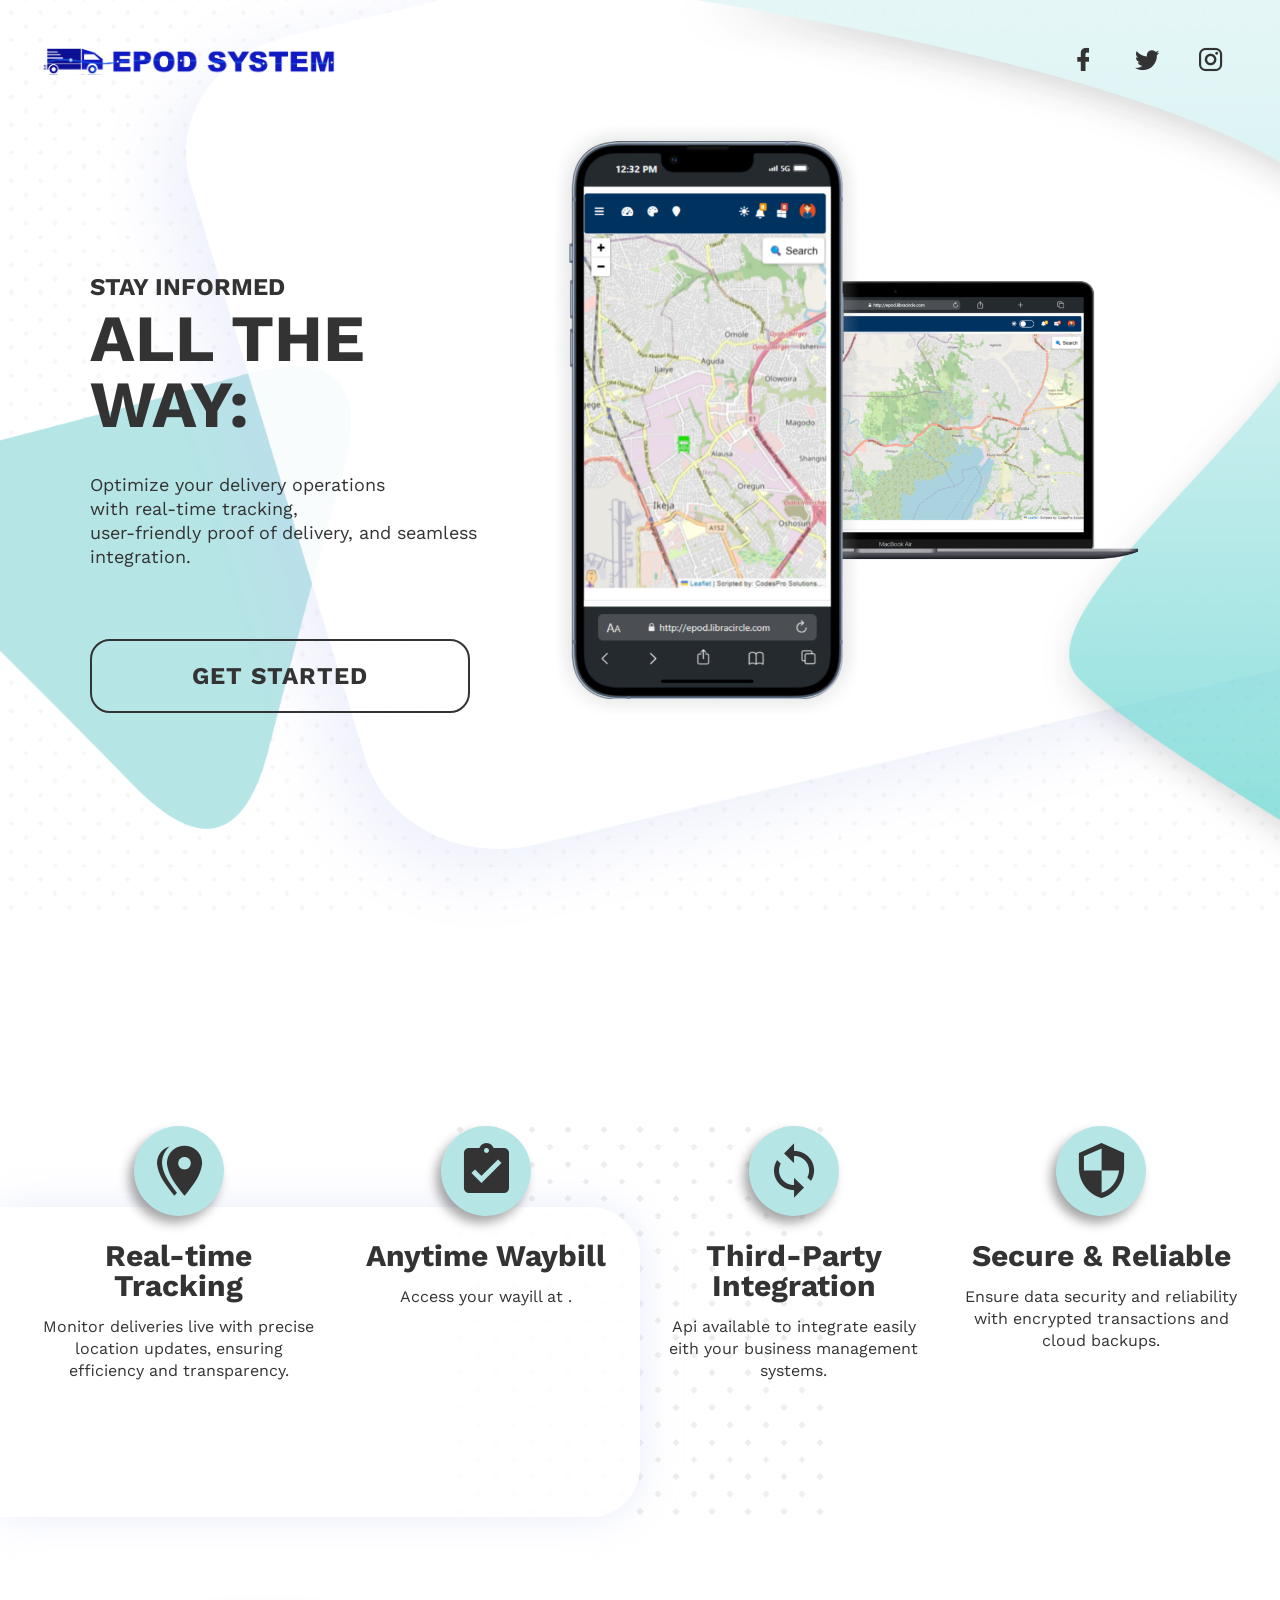
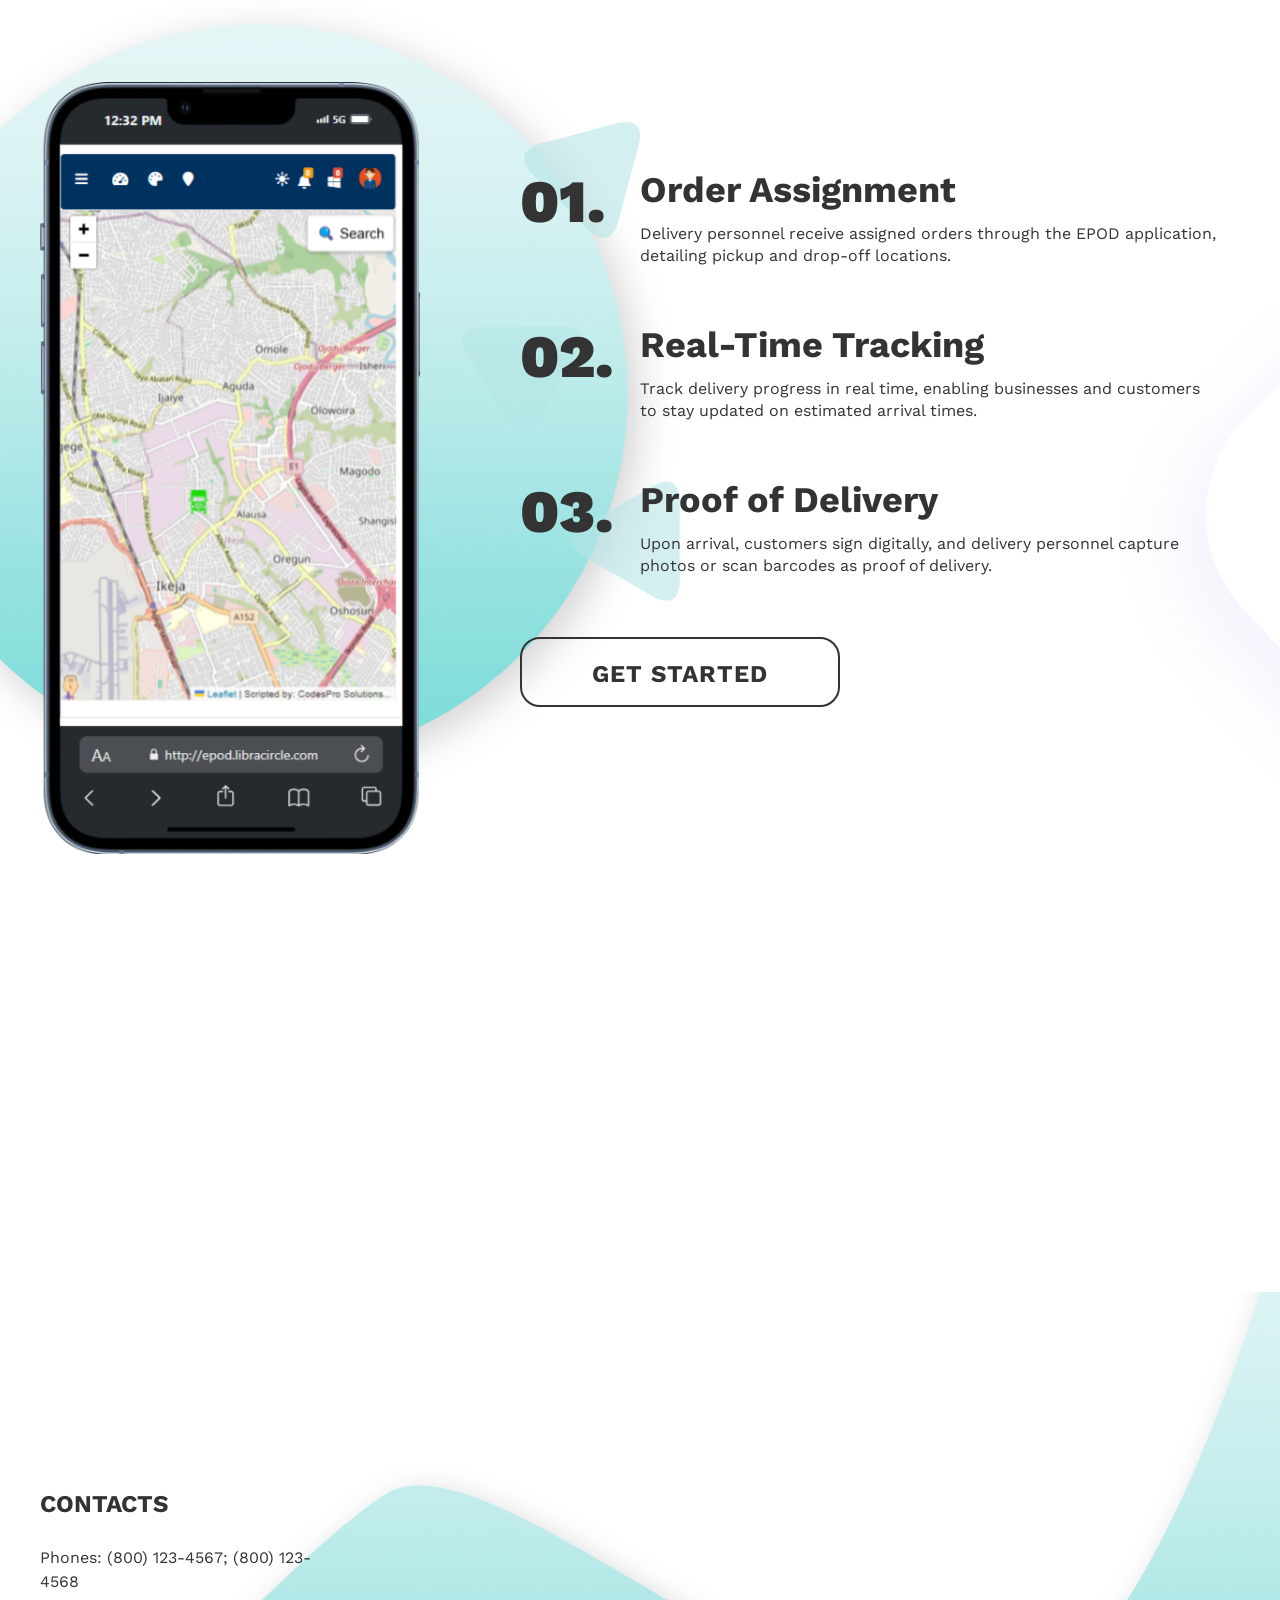
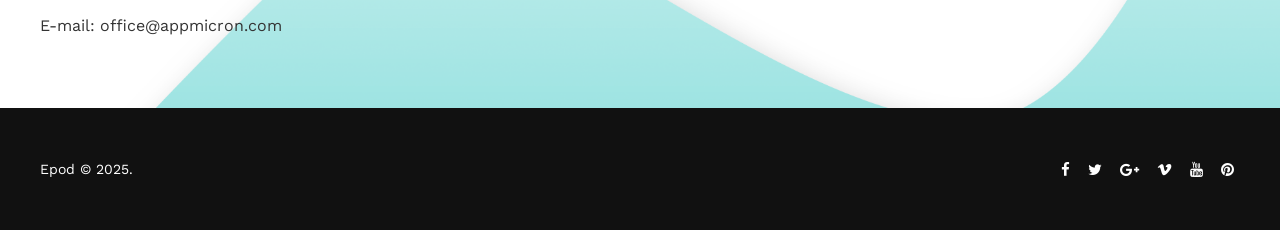
==== index.html @ 81d28277 "first commit" ====
<!DOCTYPE html>
<html>

<head>
	<meta charset="UTF-8">
	<title>EPOD Application - Revolutionizing Logistics and Delivery Efficiency</title>
	<meta name="viewport" content="width=device-width, initial-scale=1.0">
	<meta name="description"
		content="EPOD: Revolutionizing logistics with real-time delivery tracking, eco-friendly proof of delivery, route optimization, and seamless integration. Maximize efficiency and customer satisfaction with EPOD's customizable features tailored to your logistics needs.">
	<meta name="keywords"
		content="EPOD, delivery app, logistics solution, proof of delivery, real-time tracking, route optimization, eco-friendly delivery, logistics management, customizable delivery software, courier app, supply chain optimization, delivery tracking app">
	<meta name="author" content="Libra Circle">
	<meta name="robots" content="index, follow">
	<meta name="theme-color" content="#317EFB">
	<meta name="apple-mobile-web-app-capable" content="yes">
	<meta name="apple-mobile-web-app-status-bar-style" content="black-translucent">

	<!-- Open Graph (OG) Tags -->
	<meta property="og:title" content="EPOD Application - Revolutionizing Logistics" />
	<meta property="og:description"
		content="Streamline your logistics operations with EPOD: Real-time delivery tracking, eco-friendly proof of delivery, and customizable features for efficiency and growth." />
	<meta property="og:type" content="website" />
	<meta property="og:url" content="https://yourwebsite.com/" />
	<meta property="og:image" content="https://yourwebsite.com/assets/img/logo/og-image.png" />

	<!-- Twitter Card Tags -->
	<meta name="twitter:card" content="summary_large_image">
	<meta name="twitter:title" content="EPOD Application - Revolutionizing Logistics">
	<meta name="twitter:description"
		content="Optimize your logistics with EPOD: The ultimate app for real-time tracking, eco-friendly proof of delivery, and more." />
	<meta name="twitter:image" content="https://yourwebsite.com/assets/img/logo/twitter-image.png">
	<link rel="shortcut icon" href="./images/logoonly.png" type="image/x-icon">
	<meta name="twitter:creator" content="@YourTwitterHandle">
	<link rel="stylesheet" type="text/css" href="css/animate.css">
	<link rel="stylesheet" type="text/css" href="css/bootstrap.min.css">
	<link rel="stylesheet" type="text/css" href="css/font-awesome.min.css">
	<link rel="stylesheet" type="text/css" href="css/materialdesignicons.min.css">
	<link rel="stylesheet" type="text/css" href="lib/slick/slick.css">
	<link rel="stylesheet" type="text/css" href="lib/slick/slick-theme.css">
	<link rel="stylesheet" type="text/css" href="css/light-color.css">
	<link rel="stylesheet" type="text/css" href="css/style.css">
	<link rel="stylesheet" type="text/css" href="css/responsive.css">
</head>


<body>



	<div class="wrapper">

		<div class="overlay"></div>
		<div class="spinner">
			<div class="double-bounce1"></div>
			<div class="double-bounce2"></div>
		</div>

		<header>
			<div class="custom-container">
				<div class="header-data">
					<div class="logo">
						<a href="#" title=""><img src="images/logo1.png" alt=""></a>
					</div>
					<div class="mobile-menu-btn">
						<a href="#" title=""><i class="fa fa-bars"></i></a>
					</div><!-- mobile-menu-btn end-->
					<div class="up-social-links">
						<ul>
							<li><a href="#" title=""><i class="mdi mdi-facebook"></i></a></li>
							<li><a href="#" title=""><i class="mdi mdi-twitter"></i></a></li>
							<li><a href="#" title=""><i class="mdi mdi-instagram"></i></a></li>
						</ul>
					</div>
					<nav>
						<ul>
							<!-- <li><a href="#features" title="">Features</a></li>
							<li><a href="#about" title="">About</a></li>
							<li><a href="#services" title="">Services</a></li>
							<li><a href="#pricing" title="">Pricing</a></li>
							<li><a href="#testimonial" title="">Testimonials</a></li>
							<li><a href="#news" title="">News</a></li> -->
						</ul>
					</nav>
				</div><!--header-data end-->
			</div>
		</header><!--header end-->

		<!-- <div class="responsive-mobile-menu">
			<span class="close-menu"><i class="mdi mdi-close"></i></span>
			<div class="mobile-menu">
				<ul>
					<li><a href="#features" title="">Features</a></li>
					<li><a href="#about" title="">About</a></li>
					<li><a href="#services" title="">Services</a></li>
					<li><a href="#pricing" title="">Pricing</a></li>
					<li><a href="#testimonial" title="">Testimonials</a></li>
					<li><a href="#news" title="">News</a></li>
				</ul>
			</div>
		<ul class="mb-social-links">
			<li><a href="#" title=""><i class="mdi mdi-facebook"></i></a></li>
			<li><a href="#" title=""><i class="mdi mdi-twitter"></i></a></li>
			<li><a href="#" title=""><i class="mdi mdi-instagram"></i></a></li>
		</ul>
		<div class="mb-copyright-text">
			<p>© AppMicron 2018. All Rights Reseverd Design by Paul Murren</p>
		</div>
	</div> -->



		<section class="main-section">
			<div class="custom-container">
				<div class="main-section-data">
					<div class="row">
						<div class="col-lg-5">
							<div class="banner-text">
								<h3>Stay Informed </h3>
								<h2>All the Way:</h2>
								<p>Optimize your delivery operations <br />with real-time tracking, <br />
									user-friendly proof of
									delivery, and seamless
									integration.</p>
								<a href="./login.html" title="">Get Started</a>
							</div><!--banner-text end-->
						</div>
						<div class="col-lg-6">
							<div class="banner-imgs">
								<img src="images/resources/banner-img.png" alt="">
							</div><!--banner-imgs end-->
						</div>
					</div>
				</div><!--main-section-data end-->
			</div>
		</section>


		<section class="features" id="features">
			<div class="custom-container">
				<div class="features-sec">
					<div class="row">
						<div class="col-lg-3 col-md-4 col-sm-6 col-12">
							<div class="feature">
								<div class="feature-icon">
									<span><i class="mdi mdi-map-marker-multiple"></i></span>
								</div><!--feature-icon end-->
								<div class="feature-info">
									<h3>Real-time Tracking</h3>
									<p>Monitor deliveries live with precise location updates, ensuring efficiency and
										transparency.</p>
								</div><!--feature-info end-->
							</div><!--feature end-->
						</div>
						<div class="col-lg-3 col-md-4 col-sm-6 col-12">
							<div class="feature">
								<div class="feature-icon">
									<span><i class="mdi mdi-clipboard-check"></i></span>
								</div><!--feature-icon end-->
								<div class="feature-info">
									<h3>Anytime Waybill</h3>
									<p>Access your wayill at .
									</p>
								</div><!--feature-info end-->
							</div><!--feature end-->
						</div>
						<div class="col-lg-3 col-md-4 col-sm-6 col-12">
							<div class="feature">
								<div class="feature-icon">
									<span><i class="mdi mdi-sync"></i></span>
								</div><!--feature-icon end-->
								<div class="feature-info">
									<h3>Third-Party Integration</h3>
									<p>Api available to integrate easily eith your business management systems.
									</p>
								</div><!--feature-info end-->
							</div><!--feature end-->
						</div>
						<div class="col-lg-3 col-md-4 col-sm-6 col-12">
							<div class="feature">
								<div class="feature-icon">
									<span><i class="mdi mdi-security"></i></span>
								</div><!--feature-icon end-->
								<div class="feature-info">
									<h3>Secure & Reliable</h3>
									<p>Ensure data security and reliability with encrypted transactions and cloud
										backups.</p>
								</div><!--feature-info end-->
							</div><!--feature end-->
						</div>
					</div>
				</div><!--features-sec end-->
			</div>
		</section>


		<section class="about" id="about">
			<div class="fixed-bg bg3"></div>
			<div class="custom-container">
				<div class="about-sec">
					<div class="row">
						<div class="col-lg-4">
							<div class="about-img">
								<img src="images/resources/srv-img1.png" alt="">
							</div><!--srvc-img end-->
						</div>
						<div class="col-lg-8">
							<div class="about-list">
								<div class="about-info">
									<div class="about-num">
										<span>01.</span>
									</div><!--service-num end-->
									<div class="abt-info">
										<h3>Order Assignment</h3>
										<p>Delivery personnel receive assigned orders through the EPOD application,
											detailing pickup and drop-off locations.</p>
									</div><!--srvc-info end-->
								</div>
								<div class="about-info">
									<div class="about-num st2">
										<span>02.</span>
									</div><!--service-num end-->
									<div class="abt-info">
										<h3>Real-Time Tracking</h3>
										<p>Track delivery progress in real time, enabling businesses and customers to
											stay updated on estimated arrival times.</p>
									</div><!--srvc-info end-->
								</div>
								<div class="about-info">
									<div class="about-num st3">
										<span>03.</span>
									</div><!--service-num end-->
									<div class="abt-info">
										<h3>Proof of Delivery</h3>
										<p>Upon arrival, customers sign digitally, and delivery personnel capture photos
											or scan barcodes as proof of delivery.</p>
									</div><!--srvc-info end-->
								</div>
								<a href="#" title="">get started</a>
							</div><!--services-list end-->
						</div>
					</div>
				</div><!--services-sec end-->
			</div>
		</section>

		<!-- 
		<section class="services" id="services">
			<div class="fixed-bg bg4"></div>
			<div class="custom-container">
				<div class="services-sec">
					<div class="row">
						<div class="col-lg-4 no-pd">
							<div class="services-list">
								<div class="service-details">
									<span><i class="mdi mdi-checkbox-marked-circle-outline"></i></span>
									<div class="service-info">
										<h3>Morbi purus diam</h3>
										<p>In ipsum nisl, congue et diam eu, suscipit pulvinar nisl. Suspendisse
											accumsan ultricies mi gravida hendrerit. </p>
									</div>
								</div>
								<div class="service-details">
									<span><i class="mdi mdi-checkbox-marked-circle-outline"></i></span>
									<div class="service-info">
										<h3>Vestibulum sceleri</h3>
										<p>In ipsum nisl, congue et diam eu, suscipit pulvinar nisl. Suspendisse
											accumsan ultricies mi gravida hendrerit. </p>
									</div>
								</div>
								<div class="service-details">
									<span><i class="mdi mdi-checkbox-marked-circle-outline"></i></span>
									<div class="service-info">
										<h3>Morbi purus diam</h3>
										<p>In ipsum nisl, congue et diam eu, suscipit pulvinar nisl. Suspendisse
											accumsan ultricies mi gravida hendrerit. </p>
									</div>
								</div>
								<div class="service-details">
									<span><i class="mdi mdi-checkbox-marked-circle-outline"></i></span>
									<div class="service-info">
										<h3>Vestibulum sceleri</h3>
										<p>In ipsum nisl, congue et diam eu, suscipit pulvinar nisl. Suspendisse
											accumsan ultricies mi gravida hendrerit. </p>
									</div>
								</div>
							</div>
	</div>
	<div class="col-lg-8">
		<div class="main-srv-sec">
			<div class="service-img">
				<img src="images/resources/watch-shape.png" alt="">
				<a href="https://www.youtube.com/watch?v=0ZzE6JLChEQ" title="" class="html5lightbox"><img
						src="images/play.png" alt=""></a>
			</div>
			<div class="service-main-info">
				<h3>It’s easier than ease. </h3>
				<p>Morbi posuere aliquet ante, nec mollis mi bibendum vestibulum. Mauris dapibus
					tortor mi, in posuere augue dapibus id. Aliquam sed justo et ante ullamcorper
					vestibulum. Nullam vitae mi dui. Nullam urna enim, dapibus at diam eu, commodo
					bibendum metus. Fusce interdum non augue et consequat. Ut vel nisi eu nunc
					tincidunt volutpat et eu massa. Praesent sit amet egestas nulla, vitae elementum
					tortor.</p>
			</div>
		</div>
	</div>
	</div>
	</div>
	</div>
	</section> -->











		<footer>
			<div class="top-footer">
				<div class="fixed-bg footer-bg"></div>
				<div class="custom-container">
					<div class="top-footer-data">
						<div class="row">

							<div class="col-lg-3 col-md-6">
								<div class="widget widget-contact">
									<h3 class="widget-title">Contacts</h3>
									<ul>
										<li><span>Phones: (800) 123-4567; (800) 123-4568</span></li>
										<li><span>E-mail: office@appmicron.com</span></li>
									</ul>
								</div><!--widget-contact end-->
							</div>

						</div>
					</div><!--top-footer-data end-->
				</div>
			</div><!--top-footer end-->
			<div class="bottom-footer">
				<div class="custom-container">
					<div class="bottom-footer-data">
						<p>Epod © 2025.</p>
						<ul class="social-links">
							<li><a href="#" title=""><i class="fa fa-facebook"></i></a></li>
							<li><a href="#" title=""><i class="fa fa-twitter"></i></a></li>
							<li><a href="#" title=""><i class="fa fa-google-plus"></i></a></li>
							<li><a href="#" title=""><i class="fa fa-vimeo"></i></a></li>
							<li><a href="#" title=""><i class="fa fa-youtube"></i></a></li>
							<li><a href="#" title=""><i class="fa fa-pinterest"></i></a></li>
						</ul>
					</div><!-- bottom-footer-data end-->
				</div>
			</div><!--bottom-footer end-->
		</footer>


	</div><!--wrapper end-->





	<script type="text/javascript" src="js/jquery.min.js"></script>
	<script type="text/javascript" src="js/popper.js"></script>
	<script type="text/javascript" src="js/bootstrap.min.js"></script>
	<script type="text/javascript" src="lib/slick/slick.min.js"></script>
	<script type="text/javascript" src="js/html5lightbox.js"></script>
	<script type="text/javascript" src="js/jquery.validate.min.js"></script>
	<script type="text/javascript" src="js/validator.js"></script>

	<script type="text/javascript" src="js/script.js"></script>

</body>


<!-- Mirrored from paul-themes.com/html/appmicron/index.html by HTTrack Website Copier/3.x [XR&CO'2014], Sun, 02 Feb 2025 18:15:01 GMT -->

</html>
---- css/light-color.css ----
body {
    background-color: #fff;
}
nav ul li a,
.feature-icon > span i,
.feature-info h3,
p,
.about-num span,
.abt-info h3,
.about-list > a,
.service-info h3,
.service-main-info h3,
.price-head h4,
.price-head ul li h3,
.price-head ul li > span,
.price > a,
.heading h3,
.user-comment p,
.user-info h3,
.user-info > span,
.blog-info h3 a,
.blog-info h3,
.blog-catgs li a,
.cms-links li,
.widget-title,
.widget > p,
.widget-contact ul li span,
.mobile-menu-btn a,
.banner-text h3,
.banner-text h2,
.banner-text p,
.banner-text > a,
.up-social-links ul li a,
.form-group,
.js-ajax-form label,
.btn-sbmt {
	color: #333333;
}
.lyr4,
.about-list > a,
.price > a,
.btn-sbmt {
	border-color: #333333;
}
.banner-text > a:hover,
.about-list > a:hover {
	background-color: #897ffd;
	color: #fff;
	border-color: transparent;
}
.feature-icon > span{
	background-color: #b6e5e6;
}
.features:before {
	background-color: rgba(255,255,255,0.90);
	box-shadow: 0 0 40px rgba(196,204,245,0.35);
}
.bg3 {
	background-image: url(../images/bg3.png);
}
.about-num:before {
	background-image: url(../images/poly.png);
}
.bg4 {
	background-image: url(../images/bg4.png);
}
.service-details > span {
	color: #b6e5e6;
}
.price:hover {
	background-image: url(../images/price-bg.png);
}
.user-comment:before {
	background-image: url(../images/comm.png);
}
.testimonial-nav:after {
	background-color: #7fdcda;
}
.bg6 {
	background-image: url(../images/bg6.png);
}
.bg5 {
	background-image: url(../images/bg5.png);
}
.wait-sec {
	background-color: #b6e5e6;
	box-shadow: 0 0 45px rgba(196,204,245,0.35);
}
.footer-bg {
	background-image: url(../images/footer-bg.png);
}
.contact-form form input,
.contact-form form textarea {
	background-color: rgba(255,255,255,0.80);
	box-shadow: 2px 2px 20px rgba(196,204,245,0.35);
	color: #333333;
}
.testimonial-nav:before {
	background-color: #3c3c44;
}

header.sticky {
	background-color: rgba(255,255,255,0.80);
}

.blog-info h3 a:hover {
	color: #897ffd;
}

.double-bounce1,
.double-bounce2 {
	background-color: #897ffd;
}
nav ul li.active a {
	color: #897ffd;
}
.mobile-menu ul li a:hover,
.mobile-menu ul li.active a,
.up-social-links ul li a:hover,
nav ul li a:hover,
.mb-social-links li a:hover {
	color: #897ffd;
}

.main-section {
	background-image: url(../images/main-sec-bg.png);
}
---- css/style.css ----
/*===================== TABLE OF CONTENT =======================
1.	2 Homepages
2.  Fonts 
3.  Reset Css
4.  Cross Browser Compatibility
5.  Header
6.  Navigations
7.  Dropdown
8.  Responsive Header
9.  Revolution Slider (Banner)
10. Gallery
11. Masonary Gallery
12. Blog
14.	Different Blog Post Style
15.	Client's Feedback
16.	Review System
17.	Shop Page
18. Staff Details
19.	Contact Us
20. Footer

=============================================================*/

/* ================================================================================== 
								Fonts
===================================================================================== */

@import url("https://fonts.googleapis.com/css?family=Work+Sans:100,200,300,400,500,600,700,800,900");

/* ================================================================================== 
										Reset Css
===================================================================================== */

html,
body,
div,
span,
applet,
object,
iframe,
h1,
h2,
h3,
h4,
h5,
h6,
p,
blockquote,
pre,
a,
abbr,
acronym,
address,
big,
cite,
code,
del,
dfn,
em,
img,
ins,
kbd,
q,
s,
samp,
small,
strike,
strong,
sub,
sup,
tt,
var,
b,
u,
i,
center,
dl,
dt,
dd,
ol,
ul,
li,
fieldset,
form,
label,
legend,
table,
caption,
tbody,
tfoot,
thead,
tr,
th,
td,
article,
aside,
canvas,
details,
embed,
figure,
figcaption,
footer,
header,
hgroup,
menu,
nav,
output,
ruby,
section,
summary,
time,
mark,
audio,
video {
  margin: 0;
  padding: 0;
  border: 0;
  font-size: 100%;
  font: inherit;
  vertical-align: baseline;
}
/* HTML5 display-role reset for older browsers */
article,
aside,
details,
figcaption,
figure,
footer,
header,
hgroup,
menu,
nav,
section {
  display: block;
}
body {
  overflow-x: hidden;
  font-family: "Work Sans";
  line-height: 1;
  font-weight: 400;
  font-style: normal;
  color: #9c9c9c;
  font-size: 18px;
}
ol,
ul {
  list-style: none;
}
a:hover {
  text-decoration: none;
}
blockquote,
q {
  quotes: none;
}
blockquote:before,
blockquote:after,
q:before,
q:after {
  content: "";
  content: none;
}
button {
  outline: none;
  cursor: pointer;
}
button:focus {
  outline: none;
}
table {
  border-collapse: collapse;
  border-spacing: 0;
}
* {
  margin: 0;
  padding: 0;
}
a:focus {
  text-decoration: none;
  outline: none;
}
a:hover {
  color: #fff;
}
button {
  outline: none;
}
input {
  outline: none;
}
textarea {
  outline: none;
}
section {
  float: left;
  width: 100%;
  position: relative;
}

img {
  float: left;
}
p {
  font-size: 18px;
  line-height: 24px;
}

/* ================ CROSS BROWSER COMPATABILITY ============ */

.banner-text > a,
nav ul li a,
.feature-icon > span,
.feature-icon > span i,
.about-list > a,
.price,
.price-head,
.price > a,
.user-info img,
.up-social-links ul li a,
.blog-img:before,
.blog-img:after,
.blog-info h3 a,
.social-links li a,
.mobile-menu ul li a,
.mb-social-links li a,
.overlay,
.wait-sec > a:hover,
.btn-sbmt:hover {
  -webkit-transition: all 300ms linear;
  -moz-transition: all 300ms linear;
  -ms-transition: all 300ms linear;
  -o-transition: all 300ms linear;
  transition: all 300ms linear;
}
.wrapper {
  float: left;
  width: 100%;
  position: relative;
}
.overlay {
  position: fixed;
  top: 0;
  left: 0;
  width: 100%;
  height: 100%;
  background-color: rgba(255, 255, 255, 0.75);
  z-index: 999999999999;
}
.features {
  padding: 100px 0;
}
.get-started {
  padding: 100px 0 0 0;
}
.about {
  padding: 270px 0 460px 0;
}
.testimonial {
  padding: 100px 0 50px 0;
  margin-top: -300px;
}
.pricing {
  padding: 260px 0 480px 0;
  margin-top: -300px;
}
.news {
  padding: 120px 0;
}
.services {
  padding: 140px 0 300px 0;
}
.remove-top-gap {
  padding-top: 0 !important;
}

.bg4 {
  background-size: contain !important;
}
.bg5 {
  background-size: contain !important;
}

.services {
  margin-top: -335px;
}

.remove-btm-gap {
  padding-bottom: 0 !important;
}
.features {
  margin-bottom: -70px;
}
.features:before {
  content: "";
  position: absolute;
  bottom: -35px;
  left: 0;
  width: 50%;
  height: 310px;
  -webkit-border-radius: 0 50px 50px 0;
  -moz-border-radius: 0 50px 50px 0;
  -ms-border-radius: 0 50px 50px 0;
  -o-border-radius: 0 50px 50px 0;
  border-radius: 0 50px 50px 0;
  z-index: 9;
}
.half-bg2 {
  margin-top: 60px;
}
.half-bg2::before {
  content: "";
  position: absolute;
  top: 60px;
  left: 0;
  width: 73%;
  height: 100%;
  background-color: rgba(255, 255, 255, 0.9);
  -webkit-border-radius: 0 50px 50px 0;
  -moz-border-radius: 0 50px 50px 0;
  -ms-border-radius: 0 50px 50px 0;
  -o-border-radius: 0 50px 50px 0;
  border-radius: 0 50px 50px 0;
  -webkit-box-shadow: 0 0 50px rgba(196, 204, 245, 0.35);
  -moz-box-shadow: 0 0 50px rgba(196, 204, 245, 0.35);
  -ms-box-shadow: 0 0 50px rgba(196, 204, 245, 0.35);
  -o-box-shadow: 0 0 50px rgba(196, 204, 245, 0.35);
  box-shadow: 0 0 50px rgba(196, 204, 245, 0.35);
  -webkit-transform: rotate(-16deg);
  -moz-transform: rotate(-16deg);
  -ms-transform: rotate(-16deg);
  -o-transform: rotate(-16deg);
  transform: rotate(-16deg);
}
.fixed-bg {
  position: absolute;
  top: 0;
  left: 0;
  width: 100%;
  height: 100%;
  background-size: cover;
  z-index: -1;
  background-repeat: no-repeat;
}
.footer-bg {
  background-position: center center;
  background-repeat: no-repeat;
}

/* ================== Revolution Slider ================ */

a:hover {
  color: #000;
}

/* =================== main-section-data ==================  */

.main-section {
  background-repeat: no-repeat;
  background-size: cover;
  padding: 125px 0 310px 0;
}
.main-section-data {
  float: left;
  width: 100%;
}
.banner-text {
  float: left;
  width: 100%;
  padding-top: 298px;
  padding-left: 50px;
}
.banner-text h3 {
  font-size: 24px;
  font-weight: 700;
  text-transform: uppercase;
  margin-bottom: 7px;
}
.banner-text h2 {
  font-size: 66px;
  font-weight: 700;
  text-transform: uppercase;
  margin-bottom: 35px;
}
.banner-text p {
  font-size: 18px;
  line-height: 24px;
  margin-bottom: 70px;
}
.banner-text > a {
  font-size: 24px;
  font-weight: 700;
  letter-spacing: 1px;
  line-height: 70px;
  padding: 0 100px;
  border: 2px solid;
  text-transform: uppercase;
  -webkit-border-radius: 20px;
  -moz-border-radius: 20px;
  -ms-border-radius: 20px;
  -o-border-radius: 20px;
  border-radius: 20px;
  display: inline-block;
}
.banner-imgs {
  float: left;
  width: 100%;
}
.banner-imgs img {
  width: 100%;
}

/* ================== Header ================= */

header {
  float: left;
  width: 100%;
  position: absolute;
  top: 0;
  left: 0;
  padding: 40px 0;
  z-index: 999999;
  -webkit-transition: all 0.4s ease;
  -moz-transition: all 0.4s ease;
  -ms-transition: all 0.4s ease;
  -o-transition: all 0.4s ease;
  transition: all 0.4s ease;
}
header.sticky {
  position: fixed;
  top: 0;
  left: 0;
  -webkit-box-shadow: 0 0 40px rgba(0, 0, 0, 0.1);
  -moz-box-shadow: 0 0 40px rgba(0, 0, 0, 0.1);
  -ms-box-shadow: 0 0 40px rgba(0, 0, 0, 0.1);
  -o-box-shadow: 0 0 40px rgba(0, 0, 0, 0.1);
  box-shadow: 0 0 40px rgba(0, 0, 0, 0.1);
}
.custom-container {
  max-width: 1410px;
  margin: 0 auto;
}
.header-data {
  float: left;
  width: 100%;
}
.logo {
  float: left;
}

.logo a {
  width: 300px;
  display: block;
}

.logo a img {
  width: 100%;
}
nav {
  float: right;
  padding-top: 13px;
}
nav ul li {
  display: inline-block;
}
nav ul li a {
  display: inline-block;
  font-size: 16px;
  font-weight: 500;
  text-transform: uppercase;
  padding: 0 12px;
}

.mobile-menu-btn {
  float: right;
  margin-top: 5px;
  display: none;
}
.mobile-menu-btn a {
  display: inline-block;
  font-size: 30px;
}

/* ================ features-sec ============== */

.features-sec {
  float: left;
  width: 100%;
  position: relative;
}
.features-sec:before {
  content: "";
  position: absolute;
  top: 0;
  left: 50%;
  -webkit-transform: translateX(-50%);
  -moz-transform: translateX(-50%);
  -ms-transform: translateX(-50%);
  -o-transform: translateX(-50%);
  transform: translateX(-50%);
  width: 368px;
  height: 390px;
  background-image: url(../images/vector-shape.png);
  background-repeat: no-repeat;
}
.feature {
  float: left;
  width: 100%;
  text-align: center;
  position: relative;
  z-index: 99;
}
.feature-icon {
  float: left;
  width: 100%;
  margin-bottom: 25px;
}
.feature-icon > span {
  width: 90px;
  height: 90px;
  -webkit-border-radius: 100px;
  -moz-border-radius: 100px;
  -ms-border-radius: 100px;
  -o-border-radius: 100px;
  border-radius: 100px;
  text-align: center;
  display: inline-block;
  line-height: 90px;
  -webkit-box-shadow: -5px 7px 11px rgba(0, 0, 0, 0.35);
  -moz-box-shadow: -5px 7px 11px rgba(0, 0, 0, 0.35);
  -ms-box-shadow: -5px 7px 11px rgba(0, 0, 0, 0.35);
  -o-box-shadow: -5px 7px 11px rgba(0, 0, 0, 0.35);
  box-shadow: -5px 7px 11px rgba(0, 0, 0, 0.35);
}
.feature-icon > span i {
  font-size: 60px;
  font-weight: 700;
}
.feature-info {
  float: left;
  width: 100%;
}
.feature-info h3 {
  font-size: 36px;
  font-weight: 700;
  margin-bottom: 15px;
}

/* ============== services-sec ============== */

.about-sec {
  float: left;
  width: 100%;
}
.about-img {
  float: left;
  width: 100%;
}
.about-img img {
  width: 100%;
}
.about-list {
  float: left;
  width: 100%;
  padding-left: 70px;
  padding-top: 90px;
}
.about-info {
  float: left;
  width: 100%;
  margin-bottom: 60px;
}

.about-num {
  float: left;
  width: 120px;
  position: relative;
  z-index: 99;
}
.about-num:before {
  content: "";
  position: absolute;
  top: -50px;
  right: 0;
  width: 116px;
  height: 120px;
  z-index: -1;
  background-repeat: no-repeat;
}
.about-num.st2:before {
  left: -45px;
  top: -15px;
  -webkit-transform: rotate(254deg);
  -moz-transform: rotate(254deg);
  -ms-transform: rotate(254deg);
  -o-transform: rotate(254deg);
  transform: rotate(254deg);
}
.about-num.st3:before {
  top: auto;
  right: -50px;
  bottom: -50px;
  -webkit-transform: rotate(105deg);
  -moz-transform: rotate(105deg);
  -ms-transform: rotate(105deg);
  -o-transform: rotate(105deg);
  transform: rotate(105deg);
}
.about-num span {
  display: inline-block;
  font-size: 60px;
  font-weight: 900;
}
.abt-info h3 {
  font-size: 36px;
  font-weight: 700;
  margin-bottom: 15px;
}
.abt-info {
  float: left;
  width: 80%;
  position: relative;
  z-index: 99;
}
.about-list > a {
  float: left;
  font-size: 24px;
  font-weight: 700;
  text-transform: uppercase;
  letter-spacing: 1px;
  border: 2px solid;
  height: 70px;
  padding: 0 70px;
  -webkit-border-radius: 20px;
  -moz-border-radius: 20px;
  -ms-border-radius: 20px;
  -o-border-radius: 20px;
  border-radius: 20px;
  line-height: 70px;
}

/* ================== services-sec ================ */

.services-sec {
  float: left;
  width: 100%;
}
.services-list {
  float: left;
  width: 100%;
  padding-top: 60px;
}
.service-details {
  float: left;
  width: 100%;
  margin-bottom: 40px;
}
.service-details > span {
  float: left;
  font-size: 60px;
}
.service-info {
  float: left;
  width: 85%;
  padding-left: 18px;
}
.service-info h3 {
  font-size: 36px;
  font-weight: 700;
  margin-bottom: 15px;
}
.no-pd {
  padding: 0 !important;
}
.service-img {
  float: left;
  width: 60%;
  position: relative;
}
.service-img > img {
  width: 100%;
}
.service-img > a {
  position: absolute;
  top: 50%;
  left: 50%;
  -webkit-transform: translateX(-50%) translateY(-50%);
  -moz-transform: translateX(-50%) translateY(-50%);
  -ms-transform: translateX(-50%) translateY(-50%);
  -o-transform: translateX(-50%) translateY(-50%);
  transform: translateX(-50%) translateY(-50%);
}

#html5-watermark {
  display: none !important;
}
#html5-image {
  padding: 0 !important;
}

.service-main-info {
  position: absolute;
  top: 50%;
  right: 0;
  width: 58%;
  -webkit-transform: translateY(-50%);
  -moz-transform: translateY(-50%);
  -ms-transform: translateY(-50%);
  -o-transform: translateY(-50%);
  transform: translateY(-50%);
  padding-top: 70px;
}
.service-main-info h3 {
  font-size: 60px;
  font-weight: 700;
  line-height: 60px;
  margin-bottom: 30px;
}
.main-srv-sec {
  float: left;
  width: 100%;
  position: relative;
}

/* ================== pricing-plan ================= */

.pricing-plan {
  float: left;
  width: 100%;
}
.price {
  float: left;
  width: 100%;
  text-align: center;
  padding: 65px 10px;
  -webkit-border-radius: 10px;
  -moz-border-radius: 10px;
  -ms-border-radius: 10px;
  -o-border-radius: 10px;
  border-radius: 10px;
  background-position: center;
  background-size: cover;
}
.price:hover {
  -webkit-transform: scale(1.1);
  -moz-transform: scale(1.1);
  -ms-transform: scale(1.1);
  -o-transform: scale(1.1);
  transform: scale(1.1);
  -webkit-box-shadow: 0 0 30px rgba(2, 2, 2, 0.3);
  -moz-box-shadow: 0 0 30px rgba(2, 2, 2, 0.3);
  -ms-box-shadow: 0 0 30px rgba(2, 2, 2, 0.3);
  -o-box-shadow: 0 0 30px rgba(2, 2, 2, 0.3);
  box-shadow: 0 0 30px rgba(2, 2, 2, 0.3);
  padding: 60px 10px 50px 10px;
}
.price:hover .price-head {
  padding-top: 60px;
}
.price:hover > a {
  background-color: #9c84e1;
  color: #fff;
  border-color: transparent;
}
.price-head {
  float: left;
  width: 100%;
  margin-bottom: 20px;
}
.price-head h4 {
  font-size: 18px;
  font-weight: 700;
  text-transform: uppercase;
  letter-spacing: 1.3px;
  margin-bottom: 13px;
}
.price-head ul {
  float: left;
  width: 100%;
}
.price-head ul li {
  display: inline-block;
}
.price-head ul li h3 {
  font-size: 64px;
  font-weight: 700;
}
.price-head ul li h3 span {
  font-size: 30px;
  display: inline-block;
}
.price-head ul li > span {
  font-size: 30px;
  font-weight: 700;
  margin-bottom: 5px;
  display: inline-block;
}
.price-head ul li:nth-child(2) {
  position: relative;
  top: -3px;
}
.price-head ul li b {
  display: block;
  color: #333333;
  font-size: 12px;
  font-weight: 700;
  text-transform: uppercase;
}
.price > p {
  float: left;
  width: 100%;
  font-size: 16px;
  line-height: 22px;
  margin-bottom: 35px;
}
.price > a {
  display: inline-block;
  font-size: 18px;
  font-weight: 700;
  text-transform: uppercase;
  border: 2px solid;
  -webkit-border-radius: 20px;
  -moz-border-radius: 20px;
  -ms-border-radius: 20px;
  -o-border-radius: 20px;
  border-radius: 20px;
  height: 60px;
  line-height: 60px;
  padding: 0 40px;
}

/* ================== Testimonial Sec =============== */

.testimonial-slider {
  width: 850px;
  margin: 0 auto;
}
.user-comment {
  float: left;
  width: 100%;
  padding: 20px 0 40px 0;
  text-align: center;
  position: relative;
}
.user-comment:before {
  content: "";
  position: absolute;
  top: 0;
  left: 50%;
  -webkit-transform: translateX(-50%);
  -moz-transform: translateX(-50%);
  -ms-transform: translateX(-50%);
  -o-transform: translateX(-50%);
  transform: translateX(-50%);
  width: 416px;
  height: 275px;
}
.user-comment p {
  font-size: 36px;
  font-weight: 400;
  line-height: 46px;
}
.slick-list.draggable {
  padding: 0;
}
.testimonial-nav {
  float: left;
  width: 100%;
  text-align: center;
  position: relative;
}
.testimonial-nav:before {
  content: "";
  position: absolute;
  bottom: 67px;
  left: 0;
  width: 100%;
  height: 3px;
  opacity: 0.1;
}
.testimonial-nav:after {
  content: "";
  position: absolute;
  bottom: 67px;
  left: 50%;
  -webkit-transform: translateX(-50%);
  -moz-transform: translateX(-50%);
  -ms-transform: translateX(-50%);
  -o-transform: translateX(-50%);
  transform: translateX(-50%);
  width: 117px;
  height: 3px;
}
.user-info {
  float: left;
  width: 100%;
  text-align: center;
  cursor: pointer;
}
.user-info img {
  float: none;
  width: 65px;
  object-fit: cover;
  display: inline-block;
  padding-bottom: 35px;
}
.user-info h3 {
  font-size: 24px;
  font-weight: 700;
  text-transform: capitalize;
  margin-top: 20px;
  margin-bottom: 7px;
  opacity: 0;
  visibility: hidden;
}
.user-info > span {
  opacity: 0;
  visibility: hidden;
  font-size: 16px;
}
.user-info.slick-slide.slick-current.slick-active.slick-center > h3,
.user-info.slick-slide.slick-current.slick-active.slick-center > span {
  opacity: 1;
  visibility: visible;
}
.user-info.slick-slide.slick-current.slick-active.slick-center img {
  width: 103px;
}
.slick-slide {
  outline: none;
}

/* ============= up-social-links ============= */

.up-social-links {
  float: right;
  margin-top: 6px;
  padding-left: 195px;
}
.up-social-links ul li {
  display: inline-block;
}
.up-social-links ul li a {
  display: inline-block;
  font-size: 28px;
  padding: 0 15px;
}

/* ================== heading ================== */

.heading {
  float: left;
  width: 100%;
  text-align: center;
  margin-bottom: 50px;
  position: relative;
}
.heading.st2 {
  margin-bottom: 75px;
}
.heading h3 {
  font-size: 60px;
  font-weight: 700;
  text-transform: capitalize;
}

/* ============= blog-posts =========== */

.blog-posts {
  float: left;
  width: 100%;
}
.blog-post {
  float: left;
  width: 100%;
}
.blog-img {
  float: left;
  width: 100%;
  margin-bottom: 25px;
  border-bottom: 1px solid #ededed;
  position: relative;
  overflow: hidden;
}
.blog-img:before,
.blog-img:after {
  content: "";
  position: absolute;
  top: 0;
  left: 0;
  width: 100%;
  height: 100%;
  background-color: rgba(0, 0, 0, 0.5);
  opacity: 0;
  visibility: hidden;
}
.blog-post:hover .blog-img:before {
  -webkit-transform: translateX(100%);
  -moz-transform: translateX(100%);
  -ms-transform: translateX(100%);
  -o-transform: translateX(100%);
  transform: translateX(100%);
}
.blog-post:hover .blog-img:after {
  -webkit-transform: translateX(-100%);
  -moz-transform: translateX(-100%);
  -ms-transform: translateX(-100%);
  -o-transform: translateX(-100%);
  transform: translateX(-100%);
}
.blog-post:hover .blog-img:before,
.blog-post:hover .blog-img:after {
  opacity: 1;
  visibility: visible;
}
.blog-img img {
  width: 100%;
}
.blog-info {
  float: left;
  width: 100%;
}
.blog-info h3 {
  font-size: 36px;
  font-weight: 700;
  text-transform: capitalize;
  margin-bottom: 12px;
}

.blog-catgs {
  float: left;
  width: 100%;
  margin-bottom: 20px;
}
.blog-catgs li {
  display: inline-block;
  margin-right: 25px;
}
.blog-catgs li a {
  font-size: 16px;
}
.cms-links {
  float: left;
  width: 100%;
}
.cms-links li img {
  padding-right: 8px;
}
.cms-links li {
  display: inline-block;
  font-size: 16px;
  font-weight: 500;
  margin-right: 20px;
}
/* ================== wait-sec ================== */

.wait-sec {
  float: left;
  width: 100%;
  text-align: center;
  -webkit-border-radius: 40px;
  -moz-border-radius: 40px;
  -ms-border-radius: 40px;
  -o-border-radius: 40px;
  border-radius: 40px;
  padding: 180px 0;
}
.wait-sec h3 {
  color: #ffffff;
  font-size: 60px;
  font-weight: 700;
  margin-bottom: 80px;
}
.wait-sec > a {
  display: inline-block;
  color: #ffffff;
  font-size: 18px;
  font-weight: 700;
  border: 2px solid #fff;
  -webkit-border-radius: 15px;
  -moz-border-radius: 15px;
  -ms-border-radius: 15px;
  -o-border-radius: 15px;
  border-radius: 15px;
  padding: 25px 75px;
  text-transform: uppercase;
  letter-spacing: 2px;
  -webkit-box-shadow: 3px 3px 25px rgba(0, 0, 0, 0.15);
  -moz-box-shadow: 3px 3px 25px rgba(0, 0, 0, 0.15);
  -ms-box-shadow: 3px 3px 25px rgba(0, 0, 0, 0.15);
  -o-box-shadow: 3px 3px 25px rgba(0, 0, 0, 0.15);
  box-shadow: 3px 3px 25px rgba(0, 0, 0, 0.15);
}
.wait-sec > a:hover,
.btn-sbmt:hover {
  background-color: #907bf6;
  border-color: transparent;
  color: #fff;
}
.poly:before {
  content: "";
  position: absolute;
  top: 0;
  left: 50%;
  -webkit-transform: translateX(-50%);
  -moz-transform: translateX(-50%);
  -ms-transform: translateX(-50%);
  -o-transform: translateX(-50%);
  transform: translateX(-50%);
  width: 116px;
  height: 116px;
  background-image: url(../images/poly.png);
  background-repeat: no-repeat;
}

.poly2:before {
  content: "";
  position: absolute;
  top: -90px;
  left: 65%;
  -webkit-transform: translateX(-50%);
  -moz-transform: translateX(-50%);
  -ms-transform: translateX(-50%);
  -o-transform: translateX(-50%);
  transform: translateX(-50%);
  width: 325px;
  height: 325px;
  background-image: url(../images/poly2.png);
  background-repeat: no-repeat;
  z-index: -1;
}
.poly3 {
  position: relative;
}
.poly3:before {
  content: "";
  position: absolute;
  top: -40px;
  left: -130px;
  width: 247px;
  height: 247px;
  background-image: url(../images/poly3.png);
  background-repeat: no-repeat;
  z-index: -1;
}

/* ================== FOOTER =============== */

footer {
  float: left;
  width: 100%;
}
.top-footer {
  float: left;
  width: 100%;
  padding: 200px 0 50px 0;
  position: relative;
  margin-top: -22px;
}
.top-footer-data {
  float: left;
  width: 100%;
}
.widget {
  float: left;
  width: 100%;
}
.widget-title {
  font-size: 24px;
  font-weight: 700;
  text-transform: uppercase;
  margin-bottom: 30px;
}
.widget > p {
  float: left;
  width: 100%;
  font-size: 16px;
  line-height: 22px;
}

/* ============ widget-contact ========= */

.widget-contact ul {
  float: left;
  width: 100%;
}
.widget-contact ul li {
  float: left;
  width: 100%;
  margin-bottom: 20px;
}
.widget-contact ul li span {
  font-size: 16px;
  font-weight: 400;
  display: block;
  line-height: 24px;
}

/* ============== contact-form ============= */

.contact-form {
  float: left;
  width: 100%;
}
.contact-form form {
  float: left;
  width: 100%;
}
.contact-form form input {
  height: 55px;
  padding: 0 30px;
}
.contact-form form textarea {
  height: 150px;
  padding: 30px;
}
.contact-form form input,
.contact-form form textarea {
  width: 100%;
  font-size: 16px;
  font-weight: 400;
  -webkit-border-radius: 15px;
  -moz-border-radius: 15px;
  -ms-border-radius: 15px;
  -o-border-radius: 15px;
  border-radius: 15px;
  margin-bottom: 30px;
  border: 0;
}
.btn-sbmt {
  float: left;
  font-size: 18px;
  font-weight: 700;
  text-transform: uppercase;
  -webkit-border-radius: 15px;
  -moz-border-radius: 15px;
  -ms-border-radius: 15px;
  -o-border-radius: 15px;
  border-radius: 15px;
  height: 60px;
  padding: 0 70px;
  border: 0;
  letter-spacing: 1px;
  border: 2px solid;
  background-color: transparent;
}
.form-group {
  float: left;
  width: 100%;
  margin-top: 25px;
}
.js-ajax-form label {
  position: relative;
  top: -15px;
  font-size: 16px;
}

/* =============== bottom-footer ============ */

.bottom-footer {
  float: left;
  width: 100%;
  background-color: #111111;
  padding: 50px 0;
}
.bottom-footer-data {
  float: left;
  width: 100%;
}
.bottom-footer-data p {
  color: #ffffff;
  font-size: 14px;
  float: left;
}

/* ============= social-links ============ */

.social-links {
  float: right;
  margin-top: 2px;
}
.social-links li {
  display: inline-block;
  padding: 0 6px;
}
.social-links li a {
  color: #ffffff;
  font-size: 15px;
}
.social-links li a:hover {
  color: #b6e5e6;
}

/* =============== responsive-mobile-menu ============== */

.responsive-mobile-menu {
  position: fixed;
  top: 0;
  right: 0;
  background-color: #fff;
  width: 35%;
  height: 100%;
  padding: 30px 50px;
  -webkit-box-shadow: 0 0 65px rgba(0, 0, 0, 0.07);
  -moz-box-shadow: 0 0 65px rgba(0, 0, 0, 0.07);
  -ms-box-shadow: 0 0 65px rgba(0, 0, 0, 0.07);
  -o-box-shadow: 0 0 65px rgba(0, 0, 0, 0.07);
  box-shadow: 0 0 65px rgba(0, 0, 0, 0.07);
  opacity: 0;
  visibility: hidden;
  -webkit-transition: all 0.8s ease;
  -moz-transition: all 0.8s ease;
  -ms-transition: all 0.8s ease;
  -o-transition: all 0.8s ease;
  transition: all 0.8s ease;
  z-index: 99999999;
  -webkit-transform: translateX(100%);
  -moz-transform: translateX(100%);
  -ms-transform: translateX(100%);
  -o-transform: translateX(100%);
  transform: translateX(100%);
  overflow-y: auto;
}
.responsive-mobile-menu.active {
  opacity: 1;
  -webkit-transform: translateX(0);
  -moz-transform: translateX(0);
  -ms-transform: translateX(0);
  -o-transform: translateX(0);
  transform: translateX(0);
  visibility: visible;
}
.close-menu {
  float: right;
  color: #333333;
  font-size: 40px;
  cursor: pointer;
}

/* ============= mobile-menu =========== */

.mobile-menu {
  float: left;
  width: 100%;
  margin-bottom: 50px;
  margin-top: 35px;
}
.mobile-menu ul li {
  float: left;
  width: 100%;
}
.mobile-menu ul li {
  float: left;
  width: 100%;
  padding: 10px 0;
}
.mobile-menu ul li a {
  float: left;
  width: 100%;
  color: #333;
  font-weight: 600;
  text-transform: capitalize;
  font-size: 24px;
}

.mb-copyright-text {
  float: left;
  width: 100%;
}

/* ============= mb-social-links ============= */

.mb-social-links {
  float: left;
  width: 100%;
  margin-bottom: 50px;
}
.mb-social-links li {
  display: inline-block;
  margin-right: 15px;
}
.mb-social-links li a {
  color: #333;
  font-size: 20px;
}

/* ================= LANDING PAGE ============== */

.landing-sec {
  text-align: center;
  padding: 150px 0 250px 0;
  background-image: url(../images/landing-bg.png);
  background-size: cover;
}
.landing-sec .logo {
  float: left;
  width: 100%;
  text-align: center;
  margin-bottom: 50px;
}
.landing-sec .logo img {
  float: none;
}
.landing-sec p {
  width: 665px;
  margin: 0 auto;
  margin-bottom: 100px;
}
.ld-pages {
  float: left;
  width: 100%;
}
.ld-pages li {
  float: left;
  width: 50%;
  padding: 0 15px;
}
.ld-pages li img {
  width: 100%;
  -webkit-box-shadow: 0 0 60px rgba(0, 0, 0, 0.1);
  -moz-box-shadow: 0 0 60px rgba(0, 0, 0, 0.1);
  -ms-box-shadow: 0 0 60px rgba(0, 0, 0, 0.1);
  -o-box-shadow: 0 0 60px rgba(0, 0, 0, 0.1);
  box-shadow: 0 0 60px rgba(0, 0, 0, 0.1);
}
.ld-pages li h3 {
  color: #333333;
  font-size: 24px;
  font-weight: 700;
  text-transform: uppercase;
  letter-spacing: 2px;
  margin-bottom: 15px;
}
.success-message {
  display: none;
}

.error-message {
  display: none;
}

.spinner {
  z-index: 99999999999999999;
  position: fixed;
  top: 50%;
  left: 50%;
  width: 50px;
  height: 50px;
  -webkit-transform: translate(-50%, -50%);
  -moz-transform: translate(-50%, -50%);
  -ms-transform: translate(-50%, -50%);
  -o-transform: translate(-50%, -50%);
  transform: translate(-50%, -50%);
}
.double-bounce1,
.double-bounce2 {
  width: 100%;
  height: 100%;
  border-radius: 50%;
  opacity: 0.6;
  position: absolute;
  top: 0;
  left: 0;
  -webkit-animation: sk-bounce 2s infinite ease-in-out;
  animation: sk-bounce 2s infinite ease-in-out;
}
.double-bounce2 {
  -webkit-animation-delay: -1s;
  animation-delay: -1s;
}
@-webkit-keyframes sk-bounce {
  0%,
  100% {
    -webkit-transform: scale(0);
  }
  50% {
    -webkit-transform: scale(1);
  }
}
@keyframes sk-bounce {
  0%,
  100% {
    transform: scale(0);
    -webkit-transform: scale(0);
  }
  50% {
    transform: scale(1);
    -webkit-transform: scale(1);
  }
}
---- css/responsive.css ----
@media (max-width: 1410px) {
  .custom-container {
    max-width: auto;
    width: 100%;
    padding: 0 40px;
  }
  .up-social-links {
    padding-left: 30px;
  }
  .feature-info h3 {
    font-size: 30px;
  }
  p {
    font-size: 16px;
    line-height: 22px;
  }
  .service-info {
    width: 80%;
  }
  .service-info h3 {
    font-size: 26px;
  }
  .service-main-info h3 {
    font-size: 52px;
    line-height: 52px;
  }
  .testimonial {
    margin-top: -390px;
  }
  .banner-text {
    padding-top: 150px;
  }
}

@media (max-width: 1200px) {
  nav {
    display: none;
  }
  .abt-info {
    width: 70%;
  }
  .service-info h3 {
    font-size: 24px;
  }
  .service-main-info h3 {
    font-size: 45px;
    line-height: 45px;
  }
  .pricing {
    padding: 120px 0 340px 0;
  }
  .heading.st2 {
    margin-bottom: 20px;
  }
  .user-info h3 {
    font-size: 20px;
  }
  .news {
    padding: 110px 0 110px 0;
  }
  .blog-info h3 {
    font-size: 26px;
  }
  .blog-catgs li {
    margin-right: 10px;
  }
  .wait-sec h3 {
    font-size: 46px;
  }
  .wait-sec {
    padding: 120px 0;
  }
  .top-footer {
    padding: 50px 0;
  }
  .up-social-links {
    padding-right: 50px;
  }
  .mobile-menu-btn {
    display: block;
  }
  .features {
    padding: 0;
  }
  .banner-text {
    padding-top: 85px;
  }
  .get-started {
    padding-bottom: 100px;
  }
  .banner-text p br {
    display: none;
  }
}

@media (max-width: 991px) {
  .feature {
    margin-bottom: 40px;
  }
  .features-sec {
    margin-bottom: -40px;
  }
  .about-img img {
    width: auto;
    max-width: 50%;
    float: none;
  }
  .about-img {
    text-align: center;
  }
  .features-sec::before {
    display: none;
  }
  .features::before {
    display: none;
  }
  .features {
    padding-bottom: 0;
  }
  .about {
    padding: 120px 0;
  }
  .about-list {
    padding-left: 0;
    padding-top: 40px;
  }
  .about-num.st2::before {
    left: 0;
  }
  .mg-btm-minus {
    margin-top: 0;
  }
  .services {
    padding: 60px 0;
  }
  .mg-top-minus {
    margin-top: 0;
  }
  .bg5 {
    display: none;
  }
  .price:hover .price-head {
    padding-top: 28px;
  }
  .pricing {
    padding: 40px 0 340px 0;
  }
  .heading h3 {
    font-size: 40px;
  }
  .testimonial-slider {
    float: left;
    width: 100%;
  }
  .user-comment p {
    font-size: 30px;
    line-height: 36px;
  }
  .user-comment {
    padding: 25px 10px;
  }
  .user-info h3 {
    font-size: 15px;
  }
  .blog-post {
    margin-bottom: 40px;
  }
  .wait-sec {
    padding: 75px 0;
  }
  .blog-posts {
    margin-bottom: -40px;
  }
  .wait-sec h3 {
    margin-bottom: 40px;
    font-size: 40px;
  }
  .widget > p {
    font-size: 14px;
  }
  .widget {
    margin-bottom: 40px;
  }
  .responsive-mobile-menu {
    width: 50%;
  }
  .landing-sec {
    padding: 80px 0;
  }
  .landing-sec p {
    width: 100%;
    margin-bottom: 60px;
  }
  .banner-text {
    text-align: center;
  }
  .banner-imgs img {
    width: auto;
    max-width: 50%;
    float: none;
  }
  .banner-imgs {
    text-align: center;
    margin-top: 30px;
  }
  .main-section {
    padding: 125px 0 200px 0;
  }
  .services {
    margin-top: 0;
  }
  .pricing {
    margin-top: 0;
  }
  .banner-text p {
    padding: 0 100px;
  }
}

@media (max-width: 768px) {
  .feature-info h3 {
    font-size: 24px;
  }
  .abt-info h3 {
    font-size: 28px;
  }
  .services {
    padding: 40px 0;
  }
  .about-info {
    margin-bottom: 45px;
  }
  .services-list {
    padding-top: 0;
  }
  .about {
    padding-bottom: 50px;
  }
  .service-main-info {
    position: static;
    float: left;
    width: 100%;
    transform: inherit;
  }
  .price:hover .price-head {
    padding-top: 50px;
  }
  .service-img {
    width: 100%;
    text-align: center;
  }
  .heading h3 {
    font-size: 34px;
  }
  .user-comment {
    padding: 25px 10px;
  }
  .user-comment p {
    font-size: 24px;
    line-height: 30px;
  }
  .blog-catgs li {
    margin-bottom: 10px;
  }
  .wait-sec h3 {
    font-size: 30px;
    margin-bottom: 25px;
  }
  header {
    position: static;
  }
  .responsive-mobile-menu {
    width: 60%;
  }
  .up-social-links ul li a {
    padding: 0 7px;
  }
  .main-section {
    padding: 70px 0 200px 0;
  }
  .ld-pages li h3 {
    font-size: 18px;
  }
  .banner-text {
    padding-top: 0;
    padding-left: 0;
  }
  .banner-text > a {
    padding: 0 50px;
    height: 60px;
    line-height: 60px;
  }
  .banner-text p {
    margin-bottom: 40px;
  }
}

@media (max-width: 576px) {
  header {
    padding: 25px 0;
  }
  .up-social-links {
    display: none;
  }
  .abt-info {
    width: 100%;
    margin-top: 20px;
  }
  .custom-container {
    padding: 0 15px;
  }
  .about-list > a {
    padding: 0 25px;
    font-size: 18px;
    height: 50px;
    line-height: 50px;
  }
  .services {
    padding: 30px 0;
  }
  .about-info {
    margin-bottom: 35px;
  }
  .service-main-info h3 {
    font-size: 32px;
    line-height: 34px;
  }
  .service-main-info {
    padding-top: 50px;
  }
  .service-info h3 {
    font-size: 20px;
  }
  .price:hover .price-head {
    padding-top: inherit;
  }
  .price:hover {
    background: inherit;
    transform: inherit;
    padding: 40px 15px;
  }
  .user-comment p {
    font-size: 20px;
    line-height: 27px;
  }
  .user-info h3 {
    font-size: 15px;
  }
  .testimonial-nav {
    margin-top: 30px;
  }
  .user-comment {
    padding: 25px 10px;
  }
  .wait-sec > a {
    padding: 20px 25px;
  }
  .wait-sec h3 {
    padding: 0 20px;
    line-height: 34px;
  }
  .top-footer {
    padding-top: 0;
  }
  .bottom-footer-data p {
    width: 100%;
    margin-bottom: 15px;
  }
  .bottom-footer-data {
    text-align: center;
  }
  .responsive-mobile-menu {
    width: 100%;
  }
  .social-links {
    width: 100%;
  }
  .ld-pages li {
    width: 100%;
    margin-bottom: 40px;
  }
  .banner-text h2 {
    font-size: 40px;
  }
  .banner-text p br {
    display: none;
  }
  .banner-text p {
    margin-bottom: 25px;
  }
  .banner-imgs img {
    max-width: 70%;
  }
  .main-section {
    padding: 70px 0 100px 0;
  }
  .banner-text > a {
    font-size: 18px;
  }
  .news {
    padding: 60px 0;
  }
  .banner-text p {
    padding: 0 20px;
  }
}
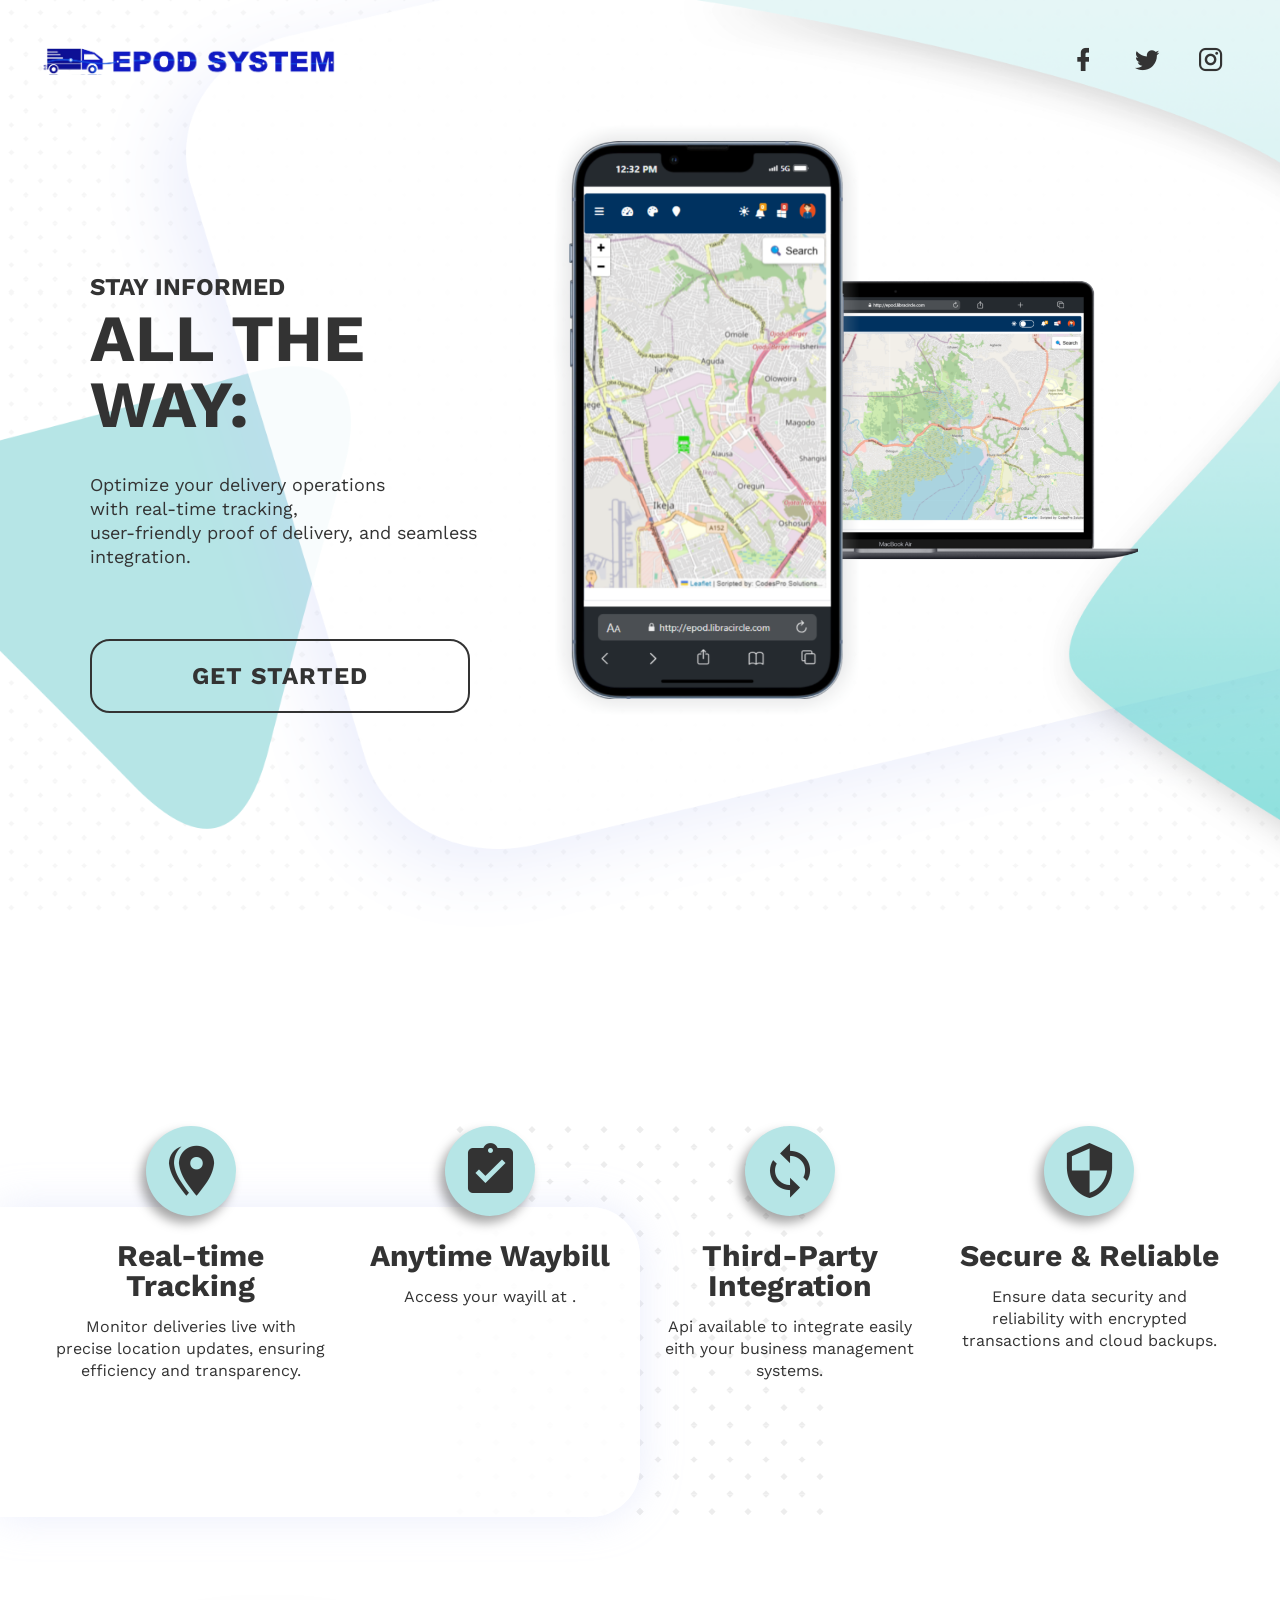
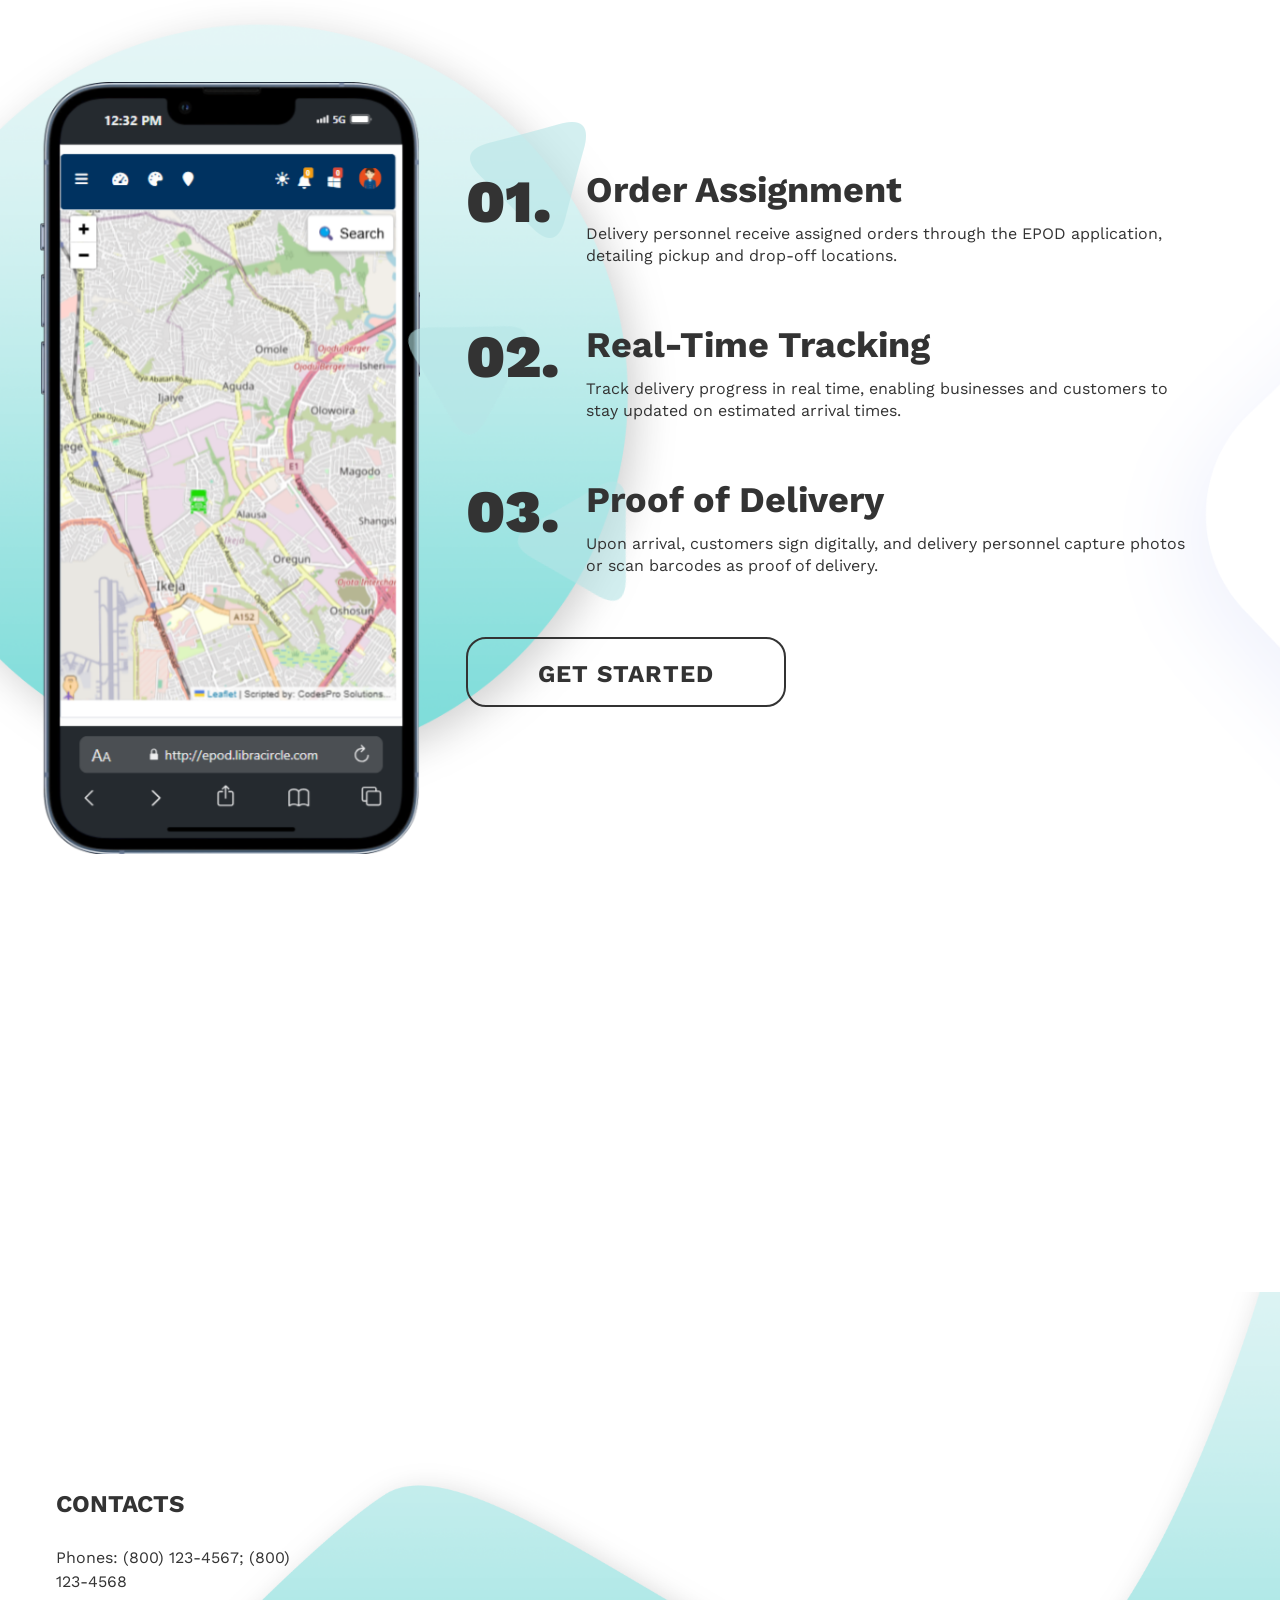
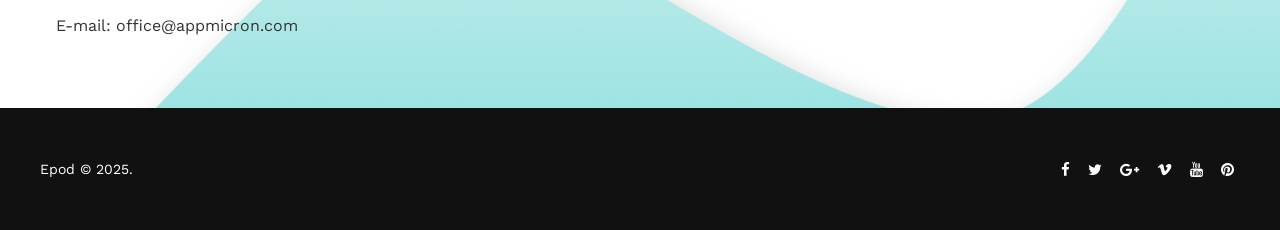
==== commit 9df15a5e: "new update" ====
--- a/index.html
+++ b/index.html
@@ -137,7 +137,7 @@
 
 		<section class="features" id="features">
 			<div class="custom-container">
-				<div class="features-sec">
+				<div class="features-sec px-3">
 					<div class="row">
 						<div class="col-lg-3 col-md-4 col-sm-6 col-12">
 							<div class="feature">
@@ -204,7 +204,7 @@
 							</div><!--srvc-img end-->
 						</div>
 						<div class="col-lg-8">
-							<div class="about-list">
+							<div class="about-list px-3">
 								<div class="about-info">
 									<div class="about-num">
 										<span>01.</span>
@@ -319,7 +319,7 @@
 
 
 		<footer>
-			<div class="top-footer">
+			<div class="top-footer px-3">
 				<div class="fixed-bg footer-bg"></div>
 				<div class="custom-container">
 					<div class="top-footer-data">
